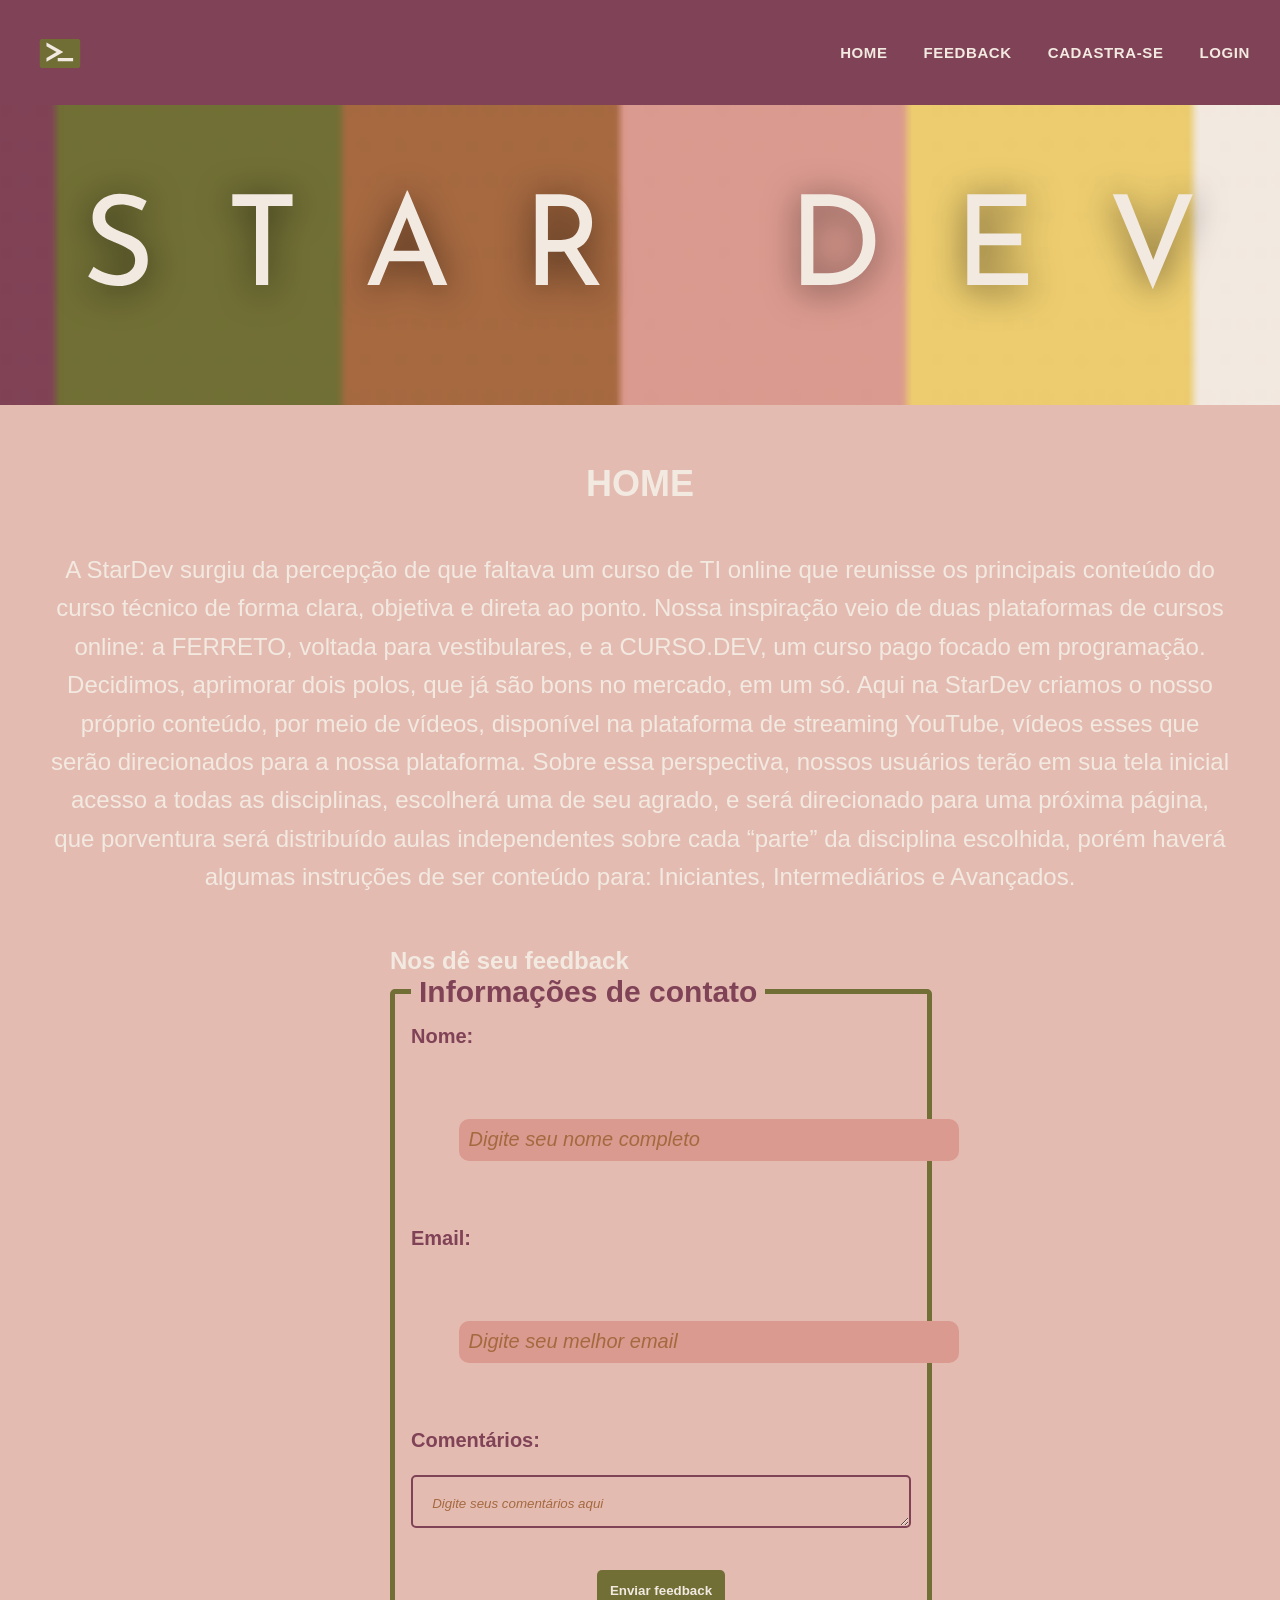
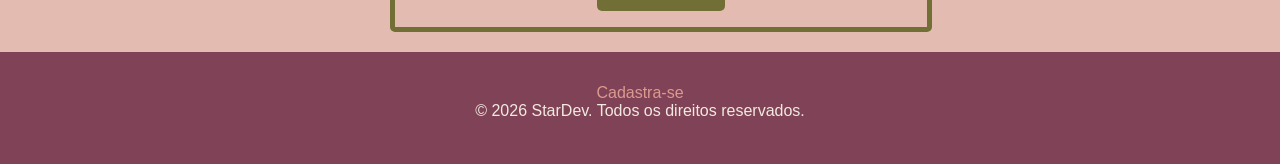
==== front_end/index.html @ fc26a8b7 "ok" ====
<!DOCTYPE html>
<html lang="en">
<head>
    <meta charset="UTF-8">
    <meta name="viewport" content="width=device-width, initial-scale=1.0">
    <title>StarDev</title>
    <link rel="stylesheet" href="style.css">
</head>
<body>
    <header>
        <figure class="logo">
            <img src="logo.svg" alt="LOGOTIPO StarDev">
        </figure>
        <nav>
            <a href="#home">HOME</a>
            <a href="#feedback">FEEDBACK</a>
            <a href="cadastro.html">CADASTRA-SE</a>
            <a href="login.html">LOGIN</a>
        </nav>
    </header>
    <main>
        <section id="ftbanner">
            <figure class="banner">
                <img src="banner.svg" alt="BANNER index">
            </figure>
        </section>
        <section id="home">
            <h1>HOME</h1>
            <br>
            <p>A StarDev surgiu da percepção de que faltava um curso de TI online que reunisse os
                principais conteúdo do curso técnico de forma clara, objetiva e direta ao ponto. 
                Nossa inspiração veio de duas plataformas de cursos online: a FERRETO, 
                voltada para vestibulares, e a CURSO.DEV, um curso pago focado em programação. 
                Decidimos, aprimorar dois polos, que já são bons no mercado, em um só.
                Aqui na StarDev criamos o nosso próprio conteúdo, por meio de vídeos, 
                disponível na plataforma de streaming YouTube, 
                vídeos esses que serão direcionados para a nossa plataforma. 
                Sobre essa perspectiva, 
                nossos usuários terão em sua tela inicial acesso a todas as disciplinas, 
                escolherá uma de seu agrado, e será direcionado para uma próxima página, 
                que porventura será distribuído aulas independentes sobre cada “parte” da disciplina escolhida, porém haverá algumas instruções de ser conteúdo para: Iniciantes, Intermediários e Avançados.
            </p>
        </section>
        <!--Formulário de feedback-->
        <section id="feedback">
            <h2>Nos dê seu feedback</h2>
            <form>
                <fieldset>
                    <legend><b><strong>Informações de contato</strong></b></legend>
                    <label for="nome" id="input_nome"><strong>Nome:</strong></label>
                    <br>
                    <input type="text" id="input_nome"  placeholder="Digite seu nome completo" minlength="6">
                    <br><br>
                    <label for="email" id="input_email"><strong>Email:</strong></label>
                    <br>
                    <input type="email" id="input_email" name="email" placeholder="Digite seu melhor email" minlength="6">
                    <br><br>
                    <label for="comentario" id="input_comentario"><strong>Comentários:</strong></label>
                    <br>
                    <textarea id="input_comentario" placeholder="Digite seus comentários aqui"></textarea>
                    <br><br>
                    <button id="btn_enviar" class="btn btn-primary" type="button"><strong>Enviar feedback</strong></button>
                </fieldset>
            </form>
        </section>
    </main>
    <!--ADICIONAR DEPOIS O CANAL E REDES SOCIAIS NO FOOTER-->
    <footer>
        <p><a href="cadastro.html" target="_blank">Cadastra-se</a></p>
        <p class="paragrafo-footer">&copy 2026 StarDev. Todos os direitos reservados.</p>
    </footer>
</body>
<script>
    //CONTATO
    document.getElementById("btn_enviar").addEventListener("click", async () => {

        const nome = document.getElementById("nome").value;
        const email = document.getElementById("email").value;
        const comentario = document.getElementById("comentario").value;

        const resposta = await fetch("http://localhost:3000/contato", {
            method: "POST",
            headers: {
                "Accept": "application/json",
                "Content-Type": "application/json"
            },
            body: JSON.stringify({
                nome: nome,
                email: email,
                comentario: comentario
            })
        });

    });
</script>
</script>
</html>
---- front_end/style.css ----
* { 
    box-sizing: border-box; 
    margin: 0px; 
    padding: 0px; 
    align-items: center;
}

body {
  font-family: "Josefin Sans", sans-serif;
  background: #e4bbb1;
  color: #f2e9e1;
  -webkit-font-smoothing: antialiased;
}

header {
  width: 100%;
  height: 100%;
  padding: 30px;
  display: flex;
  justify-content: space-between;
  align-items: center;
  margin-bottom: 0;
  background-color: #804256; /* barra clara */
  position: sticky;
  top: 0;
  z-index: 50;
}

.logo img {
    width: 60px;
    display: block;
    float: left;
    margin: 0px;
}

nav {
  display: flex;
  gap: 36px;
  align-items: center;
}

nav a {
  text-decoration: none;
  color: #f2e9e1;
  font-weight: 600;
  font-size: 15px;
  letter-spacing: 0.6px;
  transition: color .2s, transform .15s;
}

nav a:hover { 
    color: #db9a8f; 
    transform: translateY(-1px); 
}

.banner {
  width: 100%;
  height: 300px; /* altura do banner */
  overflow: hidden;
  margin: 0px;
  padding: 0px;
}

figure {
  margin: 0px;
}

.banner img {
  width: 100%;
  height: 100%;
  object-fit: cover; /* mantém proporção e corta excesso */
  display: block;
}

#home {
  text-align: center;
  font-size: 1.5rem;
  color: #f2e9e1;
  margin-bottom: 28px;
  margin: 50px;
  line-height: 1.6;
}

fieldset {
    border: 5px solid #716f35;
    border-radius: 5px;
    padding: 1rem;
    margin: 10px;
}

legend {
    color: #804256;
    padding: 0 0.5rem;
    font-size: 30px;
}

textarea {
    outline: none;
    border-radius: 5px;
    border: 2px solid #804256;
    background-color: transparent;
    color: #804256;
}


input[type="text"], input[type="email"], input[type="password"], input[type="number"]{
    width: 100%;
    padding: 0.6rem;
    margin: 3rem;
    outline: none;
    border-radius: 10px;
    background-color: #db9a8f;
    border: transparent;
    color: #804256;
    font-size: 20px;
}

input::placeholder {
    color: #a56940;
    font-family: "Josefin Sans", sans-serif;
    font-style: oblique;

}

textarea::placeholder {
  color: #a56940;
  font-style: oblique;
  font-family: "Josefin Sans", sans-serif;
  padding: 0.6rem;
}

label {
  font-size: 20px;
  color: #a56940;
  width: 500px;
  text-align: center;
  display: block;
  margin: 0 auto;
}

button {
    background-color: #716f35;
    border: none;
    padding: 0.8rem;
    margin: 1rem;
    color: #f2e9e1;
    border-radius: 5px;
    cursor: pointer;
}

footer {
    background-color: #804256;
    padding: 2rem;
    text-align: center;
    height: 7rem;
}

.paragrafo-footer {
    color: #f2e9e1
}

footer a {
    text-decoration: none;
    color: #db9a8f;
}

#feedback {
  width: 500px;
  margin: 0 auto 20px auto; /* centraliza o bloco */
}

#feedback label {
  display: block;
  text-align: left; /* força alinhamento à esquerda */
  margin-bottom: 5px;
  color: #804256;
}

#feedback input,
#feedback textarea {
  width: 100%;
  padding: 0.6rem;
}

#feedback button {
  display: block;
  margin: 20px auto 0 auto;
}

#feedback fieldset {
  width: 500px;
  margin: 0 auto;
}

input #nome, #email, #telefone, #senha {
  color: #db9a8f;

}

#input_nome, #input_email, #
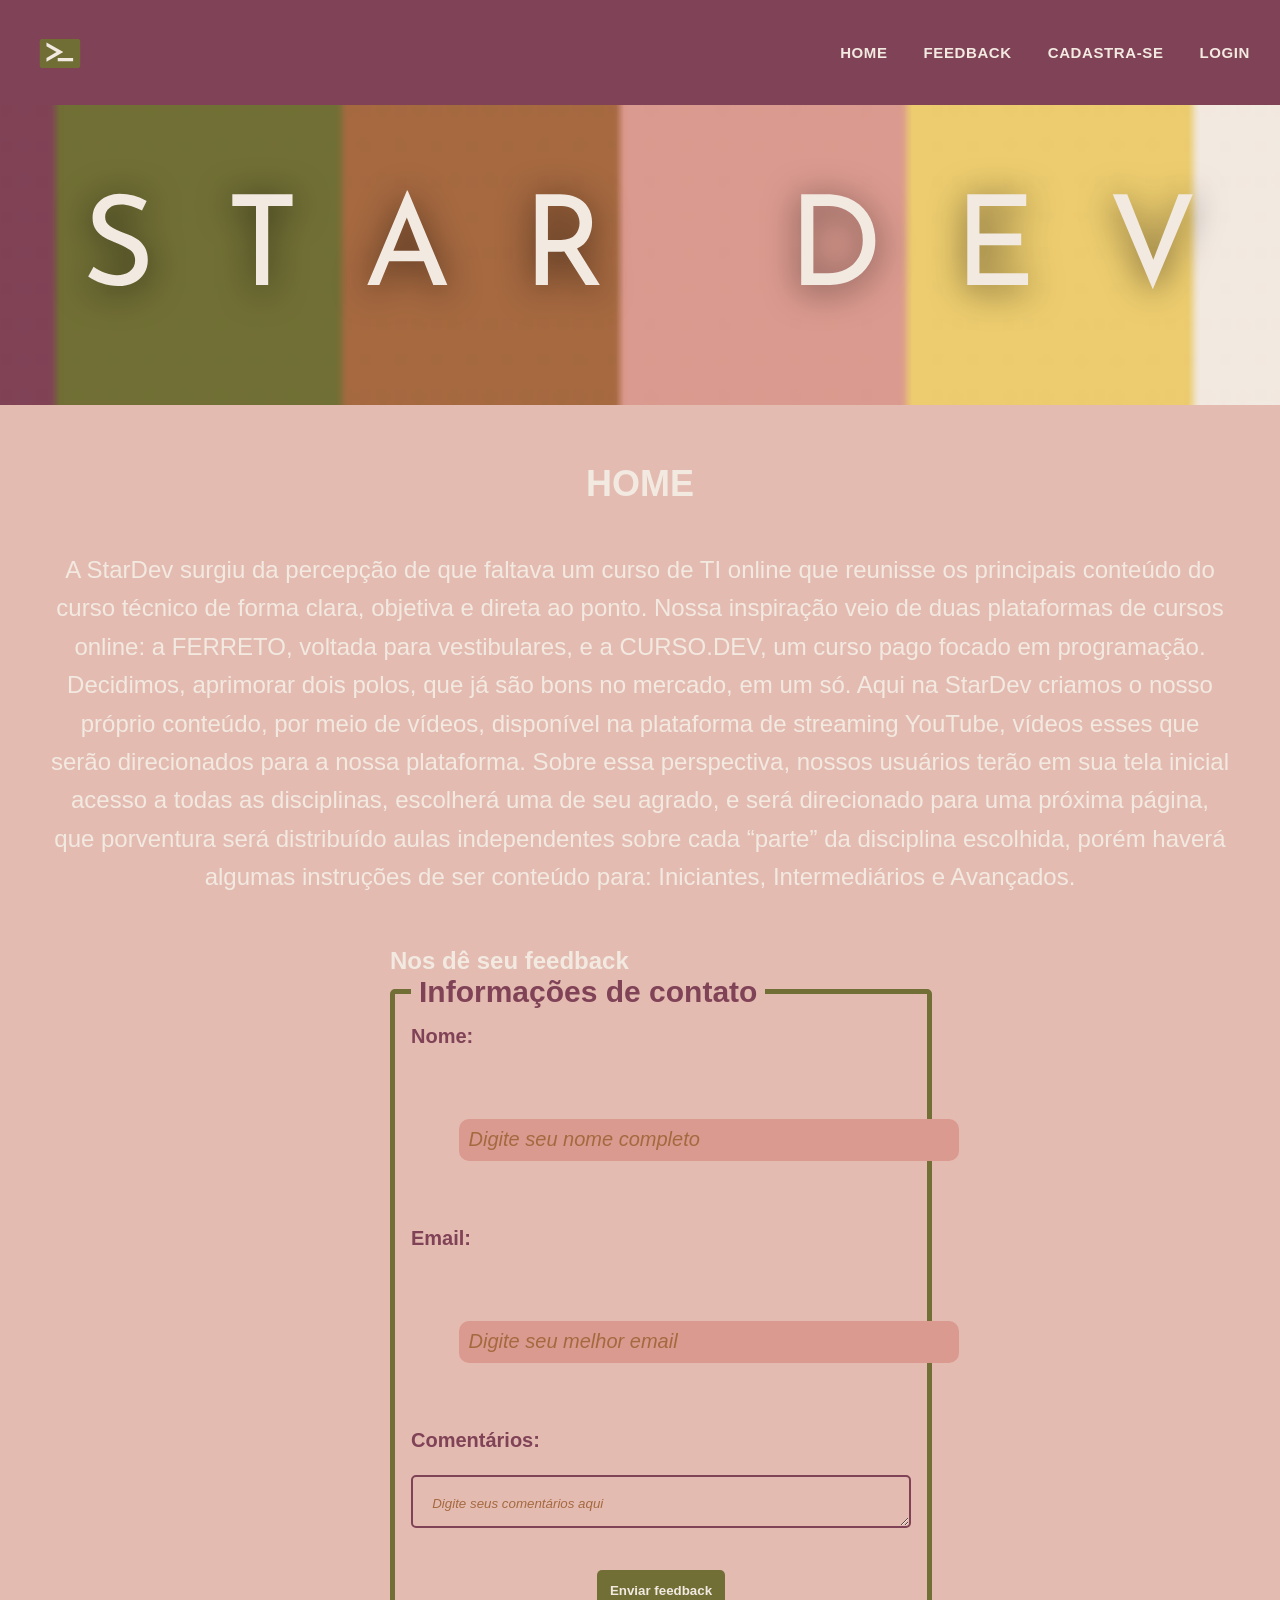
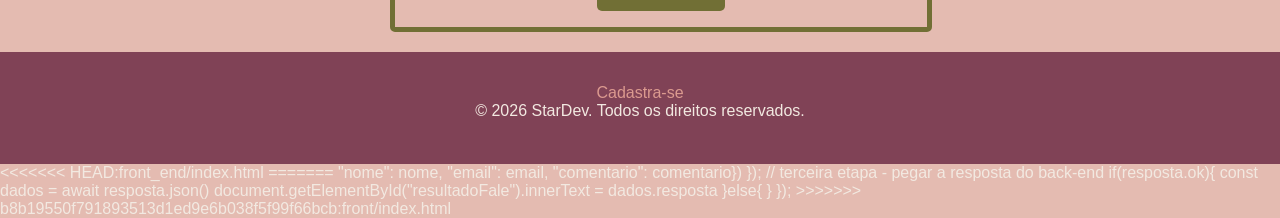
==== commit e269175e: "ok1" ====
--- a/front_end/index.html
+++ b/front_end/index.html
@@ -70,6 +70,7 @@
         <p class="paragrafo-footer">&copy 2026 StarDev. Todos os direitos reservados.</p>
     </footer>
 </body>
+<<<<<<< HEAD:front_end/index.html
 <script>
     //CONTATO
     document.getElementById("btn_enviar").addEventListener("click", async () => {
@@ -79,12 +80,23 @@
         const comentario = document.getElementById("comentario").value;
 
         const resposta = await fetch("http://localhost:3000/contato", {
+=======
+
+<script>
+    //CONTATO
+    document.getElementById("btn_enviar").addEventListener("click", async () => {
+        const nome = document.getElementById("input_nome").value;
+        const email = document.getElementById("input_email").value;
+        const comentario = document.getElementById("input_comentario").value;
+        const resposta = await fetch("http://localhost:3000/contato", {     
+>>>>>>> b8b19550f791893513d1ed9e6b038f5f99f66bcb:front/index.html
             method: "POST",
             headers: {
                 "Accept": "application/json",
                 "Content-Type": "application/json"
             },
             body: JSON.stringify({
+<<<<<<< HEAD:front_end/index.html
                 nome: nome,
                 email: email,
                 comentario: comentario
@@ -94,5 +106,22 @@
     });
 </script>
 </script>
+=======
+                "nome": nome,
+                "email": email,
+                "comentario": comentario})
+        });
+        // terceira etapa - pegar a resposta do back-end
+        if(resposta.ok){
+            const dados = await resposta.json()
+            document.getElementById("resultadoFale").innerText = dados.resposta
+        }else{
+
+        }
+
+   });
+   </script>
+
+>>>>>>> b8b19550f791893513d1ed9e6b038f5f99f66bcb:front/index.html
 </html>
 
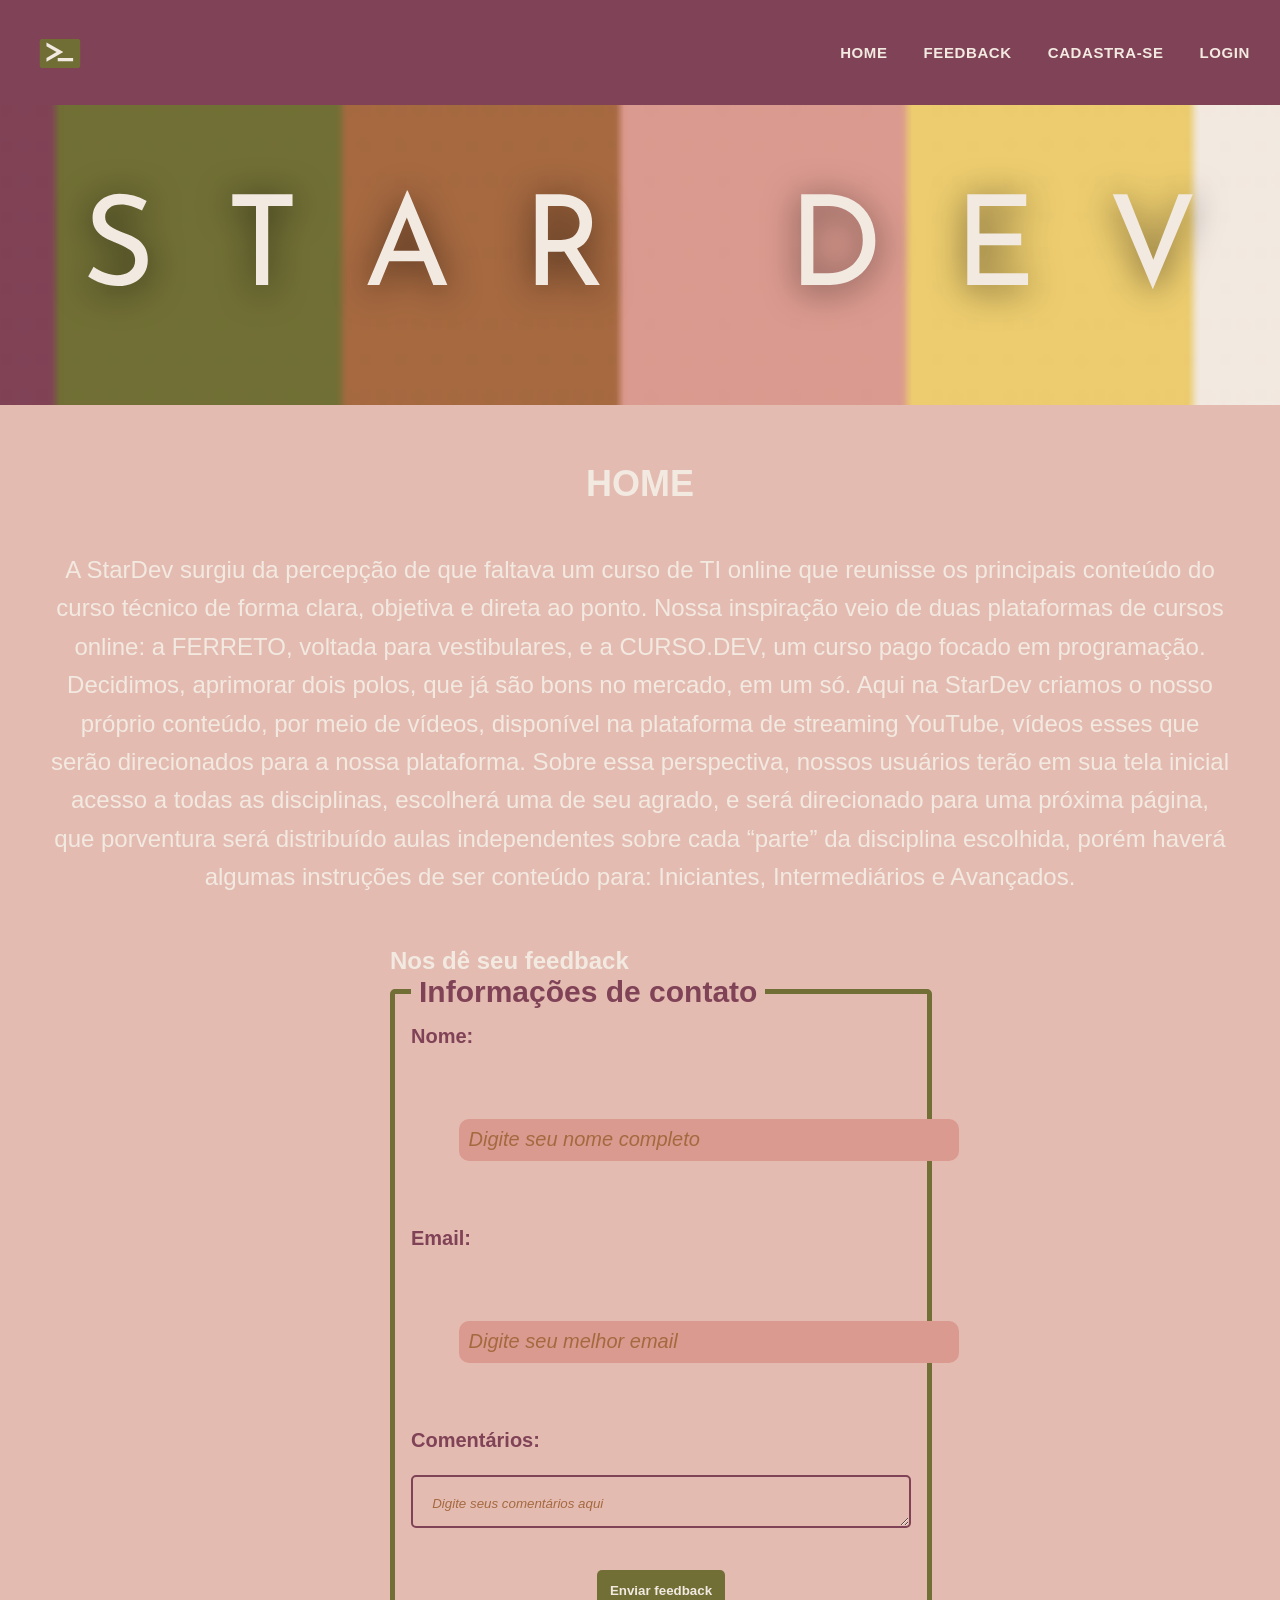
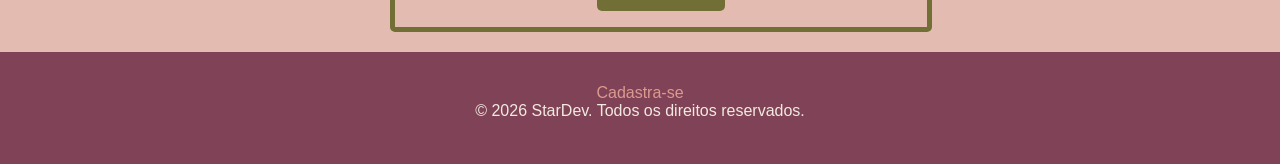
==== commit 37479359: "Update index.html" ====
--- a/front_end/index.html
+++ b/front_end/index.html
@@ -15,6 +15,7 @@
             <a href="#home">HOME</a>
             <a href="#feedback">FEEDBACK</a>
             <a href="cadastro.html">CADASTRA-SE</a>
+            
             <a href="login.html">LOGIN</a>
         </nav>
     </header>
@@ -70,33 +71,21 @@
         <p class="paragrafo-footer">&copy 2026 StarDev. Todos os direitos reservados.</p>
     </footer>
 </body>
-<<<<<<< HEAD:front_end/index.html
 <script>
-    //CONTATO
-    document.getElementById("btn_enviar").addEventListener("click", async () => {
 
-        const nome = document.getElementById("nome").value;
-        const email = document.getElementById("email").value;
-        const comentario = document.getElementById("comentario").value;
-
-        const resposta = await fetch("http://localhost:3000/contato", {
-=======
-
-<script>
-    //CONTATO
     document.getElementById("btn_enviar").addEventListener("click", async () => {
         const nome = document.getElementById("input_nome").value;
         const email = document.getElementById("input_email").value;
         const comentario = document.getElementById("input_comentario").value;
-        const resposta = await fetch("http://localhost:3000/contato", {     
->>>>>>> b8b19550f791893513d1ed9e6b038f5f99f66bcb:front/index.html
+        const resposta = await fetch("http://10.111.9.174:3000/contato", {     
+
             method: "POST",
             headers: {
                 "Accept": "application/json",
                 "Content-Type": "application/json"
             },
             body: JSON.stringify({
-<<<<<<< HEAD:front_end/index.html
+
                 nome: nome,
                 email: email,
                 comentario: comentario
@@ -105,23 +94,5 @@
 
     });
 </script>
-</script>
-=======
-                "nome": nome,
-                "email": email,
-                "comentario": comentario})
-        });
-        // terceira etapa - pegar a resposta do back-end
-        if(resposta.ok){
-            const dados = await resposta.json()
-            document.getElementById("resultadoFale").innerText = dados.resposta
-        }else{
-
-        }
-
-   });
-   </script>
-
->>>>>>> b8b19550f791893513d1ed9e6b038f5f99f66bcb:front/index.html
 </html>
 
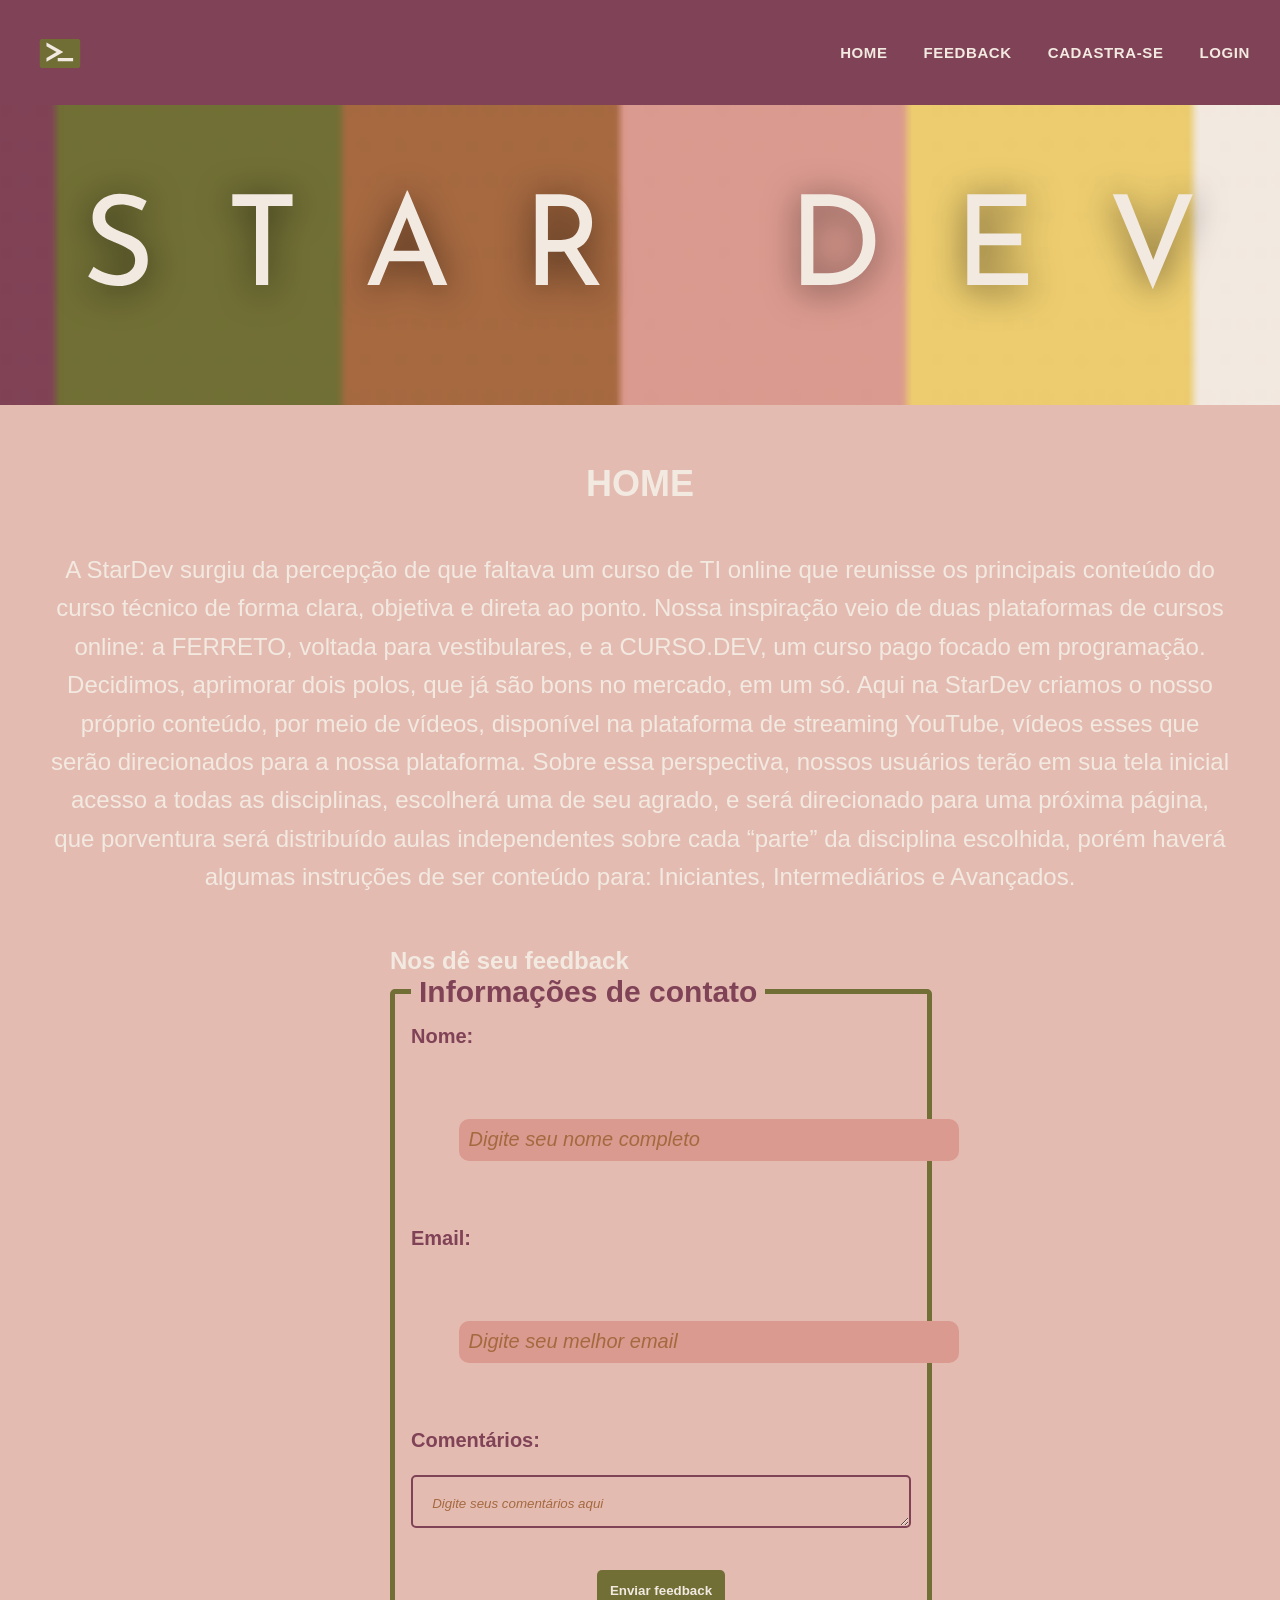
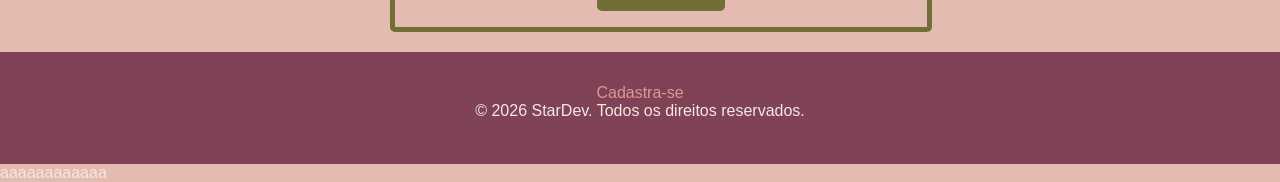
==== commit 35b226d1: "Update index.html" ====
--- a/front_end/index.html
+++ b/front_end/index.html
@@ -94,5 +94,4 @@
 
     });
 </script>
-</html>
-
+</html>aaaaaaaaaaaa
